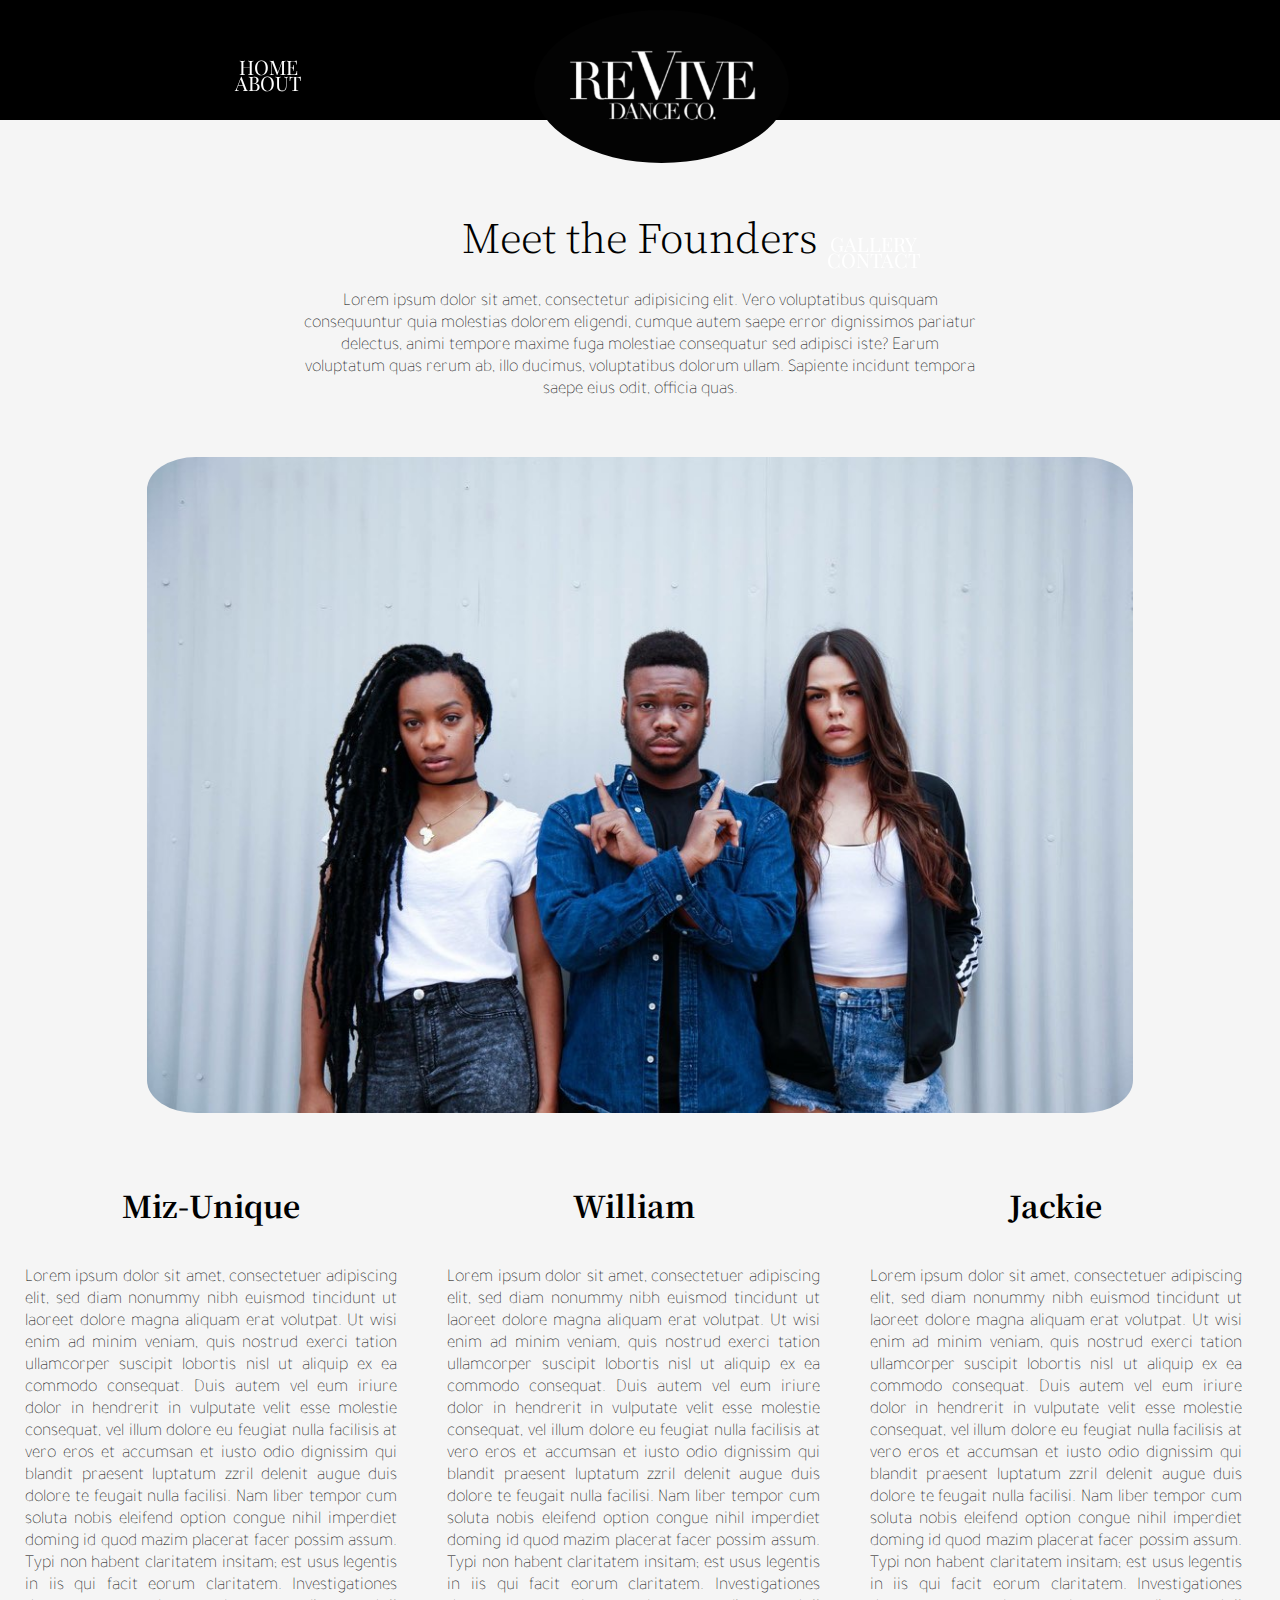
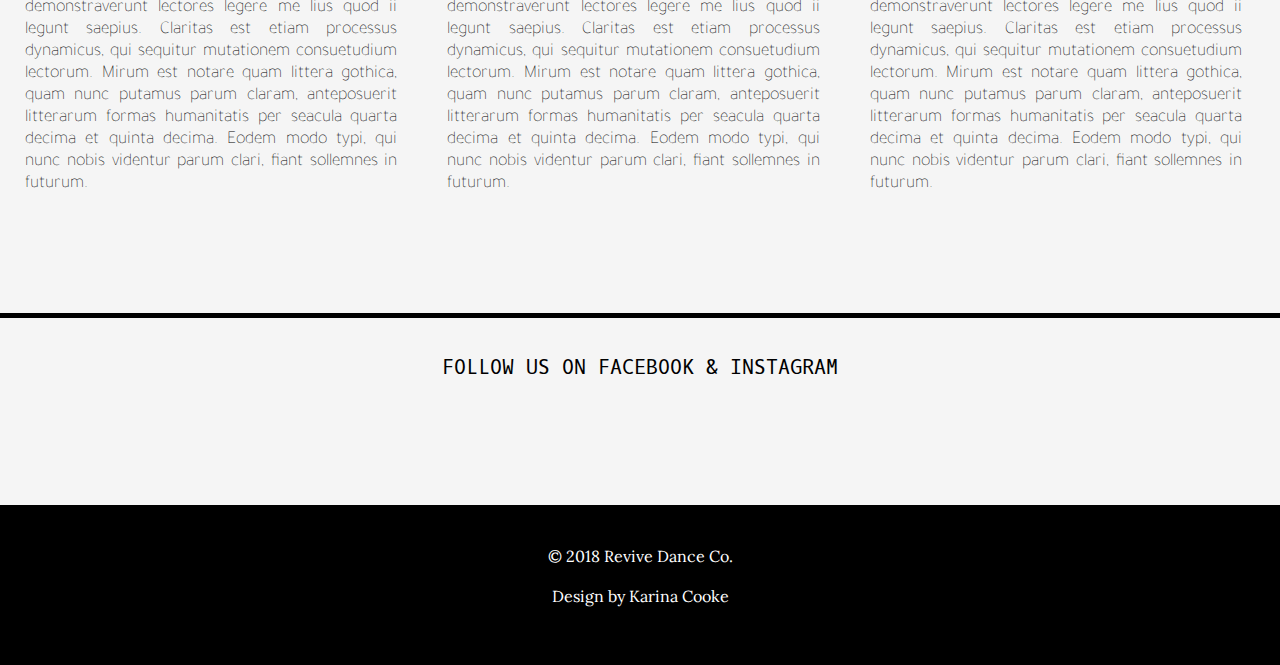
==== about.html @ f7e2292c "added about & gallery sections" ====
<!DOCTYPE html>
<html lang="en">
<head>
    <meta charset="UTF-8">
    <meta name="viewport" content="width=device-width, initial-scale=1.0">
    <meta http-equiv="X-UA-Compatible" content="ie=edge">
    <meta name="author" content="Karina Cooke">
    <meta name="description" content="Revive Dance Company">
    <meta name="keywords" content="Fresno dance, Fresno dance studio, dance instruction, learn to dance">
    <script src="js/script.js"></script>
    <title>Revive Dance Company</title>
    <link href="https://fonts.googleapis.com/css?family=Lora|Noto+Serif+TC|Oxygen+Mono|Playfair+Display|Tajawal:200" rel="stylesheet">
    <link rel="stylesheet" href="https://use.fontawesome.com/releases/v5.5.0/css/all.css" integrity="sha384-B4dIYHKNBt8Bc12p+WXckhzcICo0wtJAoU8YZTY5qE0Id1GSseTk6S+L3BlXeVIU" crossorigin="anonymous">
    <link rel="stylesheet" href="css/about.css">
</head>
<body>
    <header>
        <nav class="nav-bar">
            <ul class="left-list">
                <li class="list-item">
                    <a href="index.html">HOME</a>
                </li>
                <li class="list-item">
                    <a href="about.html">ABOUT</a>
                </li>
            </ul>
            <a  href="index.html"><img class="logo"src="img/revive-black-logo.jpg" alt=""></a>
            <ul class="right-list">
                <li class="list-item">
                    <a href="gallery.html">GALLERY</a>
                </li>
                <li class="list-item">
                    <a href="contact.html">CONTACT</a>
                </li>
            </ul>
        </nav>
    </header>
    <main class="hero">
        <section class="mission">
        <h1>Meet the Founders</h1>
            <p class="statement">
                Lorem ipsum dolor sit amet, consectetur adipisicing elit. Vero voluptatibus quisquam consequuntur quia molestias dolorem eligendi, cumque autem saepe error dignissimos pariatur delectus, animi tempore maxime fuga molestiae consequatur sed adipisci iste? Earum voluptatum quas rerum ab, illo ducimus, voluptatibus dolorum ullam. Sapiente incidunt tempora saepe eius odit, officia quas.
            </p>
        </section>
        <img class="founders" src="img/founders.jpg">
        <section class="main">
        
        <div class="col">
            <h1 class="text">Miz-Unique</h1>
            <p class="p">Lorem ipsum dolor sit amet, consectetuer adipiscing elit,
                sed diam nonummy nibh euismod tincidunt ut laoreet dolore
                magna aliquam erat volutpat. Ut wisi enim ad minim veniam,
                quis nostrud exerci tation ullamcorper suscipit lobortis nisl
                ut aliquip ex ea commodo consequat. Duis autem vel eum iriure
                dolor in hendrerit in vulputate velit esse molestie consequat,
                vel illum dolore eu feugiat nulla facilisis at vero eros et
                accumsan et iusto odio dignissim qui blandit praesent luptatum
                zzril delenit augue duis dolore te feugait nulla facilisi.
                Nam liber tempor cum soluta nobis eleifend option congue
                nihil imperdiet doming id quod mazim placerat facer possim
                assum. Typi non habent claritatem insitam; est usus legentis
                in iis qui facit eorum claritatem. Investigationes
                demonstraverunt lectores legere me lius quod ii legunt saepius.
                Claritas est etiam processus dynamicus, qui sequitur mutationem
                consuetudium lectorum. Mirum est notare quam littera gothica,
                quam nunc putamus parum claram, anteposuerit litterarum formas
                humanitatis per seacula quarta decima et quinta decima. Eodem
                modo typi, qui nunc nobis videntur parum clari, fiant sollemnes
                in futurum.</p>
        </div>
        
        <div class="col">
            <h1 class="text">William</h1>
            <p class="p">Lorem ipsum dolor sit amet, consectetuer adipiscing elit,
                sed diam nonummy nibh euismod tincidunt ut laoreet dolore
                magna aliquam erat volutpat. Ut wisi enim ad minim veniam,
                quis nostrud exerci tation ullamcorper suscipit lobortis nisl
                ut aliquip ex ea commodo consequat. Duis autem vel eum iriure
                dolor in hendrerit in vulputate velit esse molestie consequat,
                vel illum dolore eu feugiat nulla facilisis at vero eros et
                accumsan et iusto odio dignissim qui blandit praesent luptatum
                zzril delenit augue duis dolore te feugait nulla facilisi.
                Nam liber tempor cum soluta nobis eleifend option congue
                nihil imperdiet doming id quod mazim placerat facer possim
                assum. Typi non habent claritatem insitam; est usus legentis
                in iis qui facit eorum claritatem. Investigationes
                demonstraverunt lectores legere me lius quod ii legunt saepius.
                Claritas est etiam processus dynamicus, qui sequitur mutationem
                consuetudium lectorum. Mirum est notare quam littera gothica,
                quam nunc putamus parum claram, anteposuerit litterarum formas
                humanitatis per seacula quarta decima et quinta decima. Eodem
                modo typi, qui nunc nobis videntur parum clari, fiant sollemnes
                in futurum.</p>
        </div>
        
        <div class="col">
            <h1 class="text">Jackie</h1>
            <p class="p">Lorem ipsum dolor sit amet, consectetuer adipiscing elit,
                sed diam nonummy nibh euismod tincidunt ut laoreet dolore
                magna aliquam erat volutpat. Ut wisi enim ad minim veniam,
                quis nostrud exerci tation ullamcorper suscipit lobortis nisl
                ut aliquip ex ea commodo consequat. Duis autem vel eum iriure
                dolor in hendrerit in vulputate velit esse molestie consequat,
                vel illum dolore eu feugiat nulla facilisis at vero eros et
                accumsan et iusto odio dignissim qui blandit praesent luptatum
                zzril delenit augue duis dolore te feugait nulla facilisi.
                Nam liber tempor cum soluta nobis eleifend option congue
                nihil imperdiet doming id quod mazim placerat facer possim
                assum. Typi non habent claritatem insitam; est usus legentis
                in iis qui facit eorum claritatem. Investigationes
                demonstraverunt lectores legere me lius quod ii legunt saepius.
                Claritas est etiam processus dynamicus, qui sequitur mutationem
                consuetudium lectorum. Mirum est notare quam littera gothica,
                quam nunc putamus parum claram, anteposuerit litterarum formas
                humanitatis per seacula quarta decima et quinta decima. Eodem
                modo typi, qui nunc nobis videntur parum clari, fiant sollemnes
                in futurum.</p>
        </div>
        
    </section>
    </main>
    <footer class="footer">
        <div class="social">
            <p class="follow">FOLLOW US ON 
            FACEBOOK & INSTAGRAM</p>
            <a href="https://www.facebook.com/revivedanceco/" target="_blank"><i class="fab fa-facebook"></i>
            </a>
            <a href="https://www.instagram.com/revivedanceco/" target="_blank"><i class="fab fa-instagram"></i>
            </a>
        </div>
        <div class="copyright">
            <p class="by-design">
                &copy; 2018 Revive Dance Co.<br><br>Design by Karina Cooke
            </p>
        </div>
    </footer>
</body>
</html>
---- css/about.css ----
body {
    margin: 0 auto;
    align-items: center;
    justify-content: center;
    background-color: whitesmoke;
}
 .nav-bar {
    width: 100%;
    height: 120px;
    position: fixed;
    background-color: black;
}
 .left-list {
    width: 23%;
    float: left;
    padding: 40px;
    margin-top: 10px;
    margin-left: 150px;
}
 .list-item {
    width: 150px;
    height: 10px;
    float: left;
    padding: 3px;
    text-align: center;
    list-style-type: none;
}
 .list-item a {
     color: white;
     padding: 3px;
     font-size: 20px;
     text-decoration: none;
     font-family: 'Playfair Display', serif;
 }
 .logo {
    width: 255px;
    display: inline-block;
    margin: 0 auto;
    border: 10px;
    padding: 10px;
    border-radius: 50%;
}
 .right-list {
    width: 23%;
    float: right;
    padding: 40px;
    margin-top: 10px;
    margin-right: 150px;
}
.hero {
    padding: 180px 0px 100px 0px;
}

.mission {
    width: 100%;
    height: 250px;
    text-align: center;
    align-items: center;
    justify-content: center;
    background-color: whitesmoke;
    font-family: 'Noto Serif TC', serif;
}

.mission h1 {
    font-size: 40px;
    font-weight: lighter;
}

.statement {
    margin: 0px 300px;
    font-size: 18px;
    font-weight: lighter;
    font-family: 'Tajawal', sans-serif;
}

.founders {
    width: 77%;
    display: block;
    margin: 0 auto;
    padding: 0px;
    border-radius: 5%;
}


.main {
    margin: 0 auto;
    width: 100%;
    height: 250px;
    text-align: center;
    align-items: center;
    justify-content: center;
    background-color: whitesmoke;
    font-family: 'Noto Serif TC', serif;
}

.col {
    height:700px;
    width: 33%;
    margin: 50px 0px;
    float: left;
    text-align: justify;
}

.text {
    font-size: 30px;
    text-align: center;
}

.p {
    margin: 40px 25px;
    padding 0px 25px;
    text-align: justify;
    font-size: 18px;
    font-weight: lighter;
    font-family: 'Tajawal', sans-serif;
}


.footer {
    width: 100%;
    height: 130px;
    clear: both;
    background-color: whitesmoke;
}

.social, .copyright, .by-design {
    width: 100%;
    float: left;
    text-align: center;
}

.social {
    margin-bottom: 45px;
    border-top: 5px solid black;
    font-size: 20px;
    font-weight: normal;
    font-family: 'Oxygen Mono', monospace;
    background-color: whitesmoke;
}

.social a {
    margin: 10px 0px; 
    text-decoration: none;
}

.follow {
    margin: 3px 0px;
    padding: 33px 0px;
    text-align: center;
}

.fab {
    font-size: 33px;
}
    
.fa-facebook {
    color: black;
    margin-right: 10px;
}

.fa-instagram {
    color: black;
    margin-left: 10px;
}

.copyright {
    color: white;
    height: 160px;
    font-size: 16px;
    font-weight: normal;
    font-family: 'Lora', serif;
    background-color: black;
}

.by-design {
    padding: 25px 0px;
}
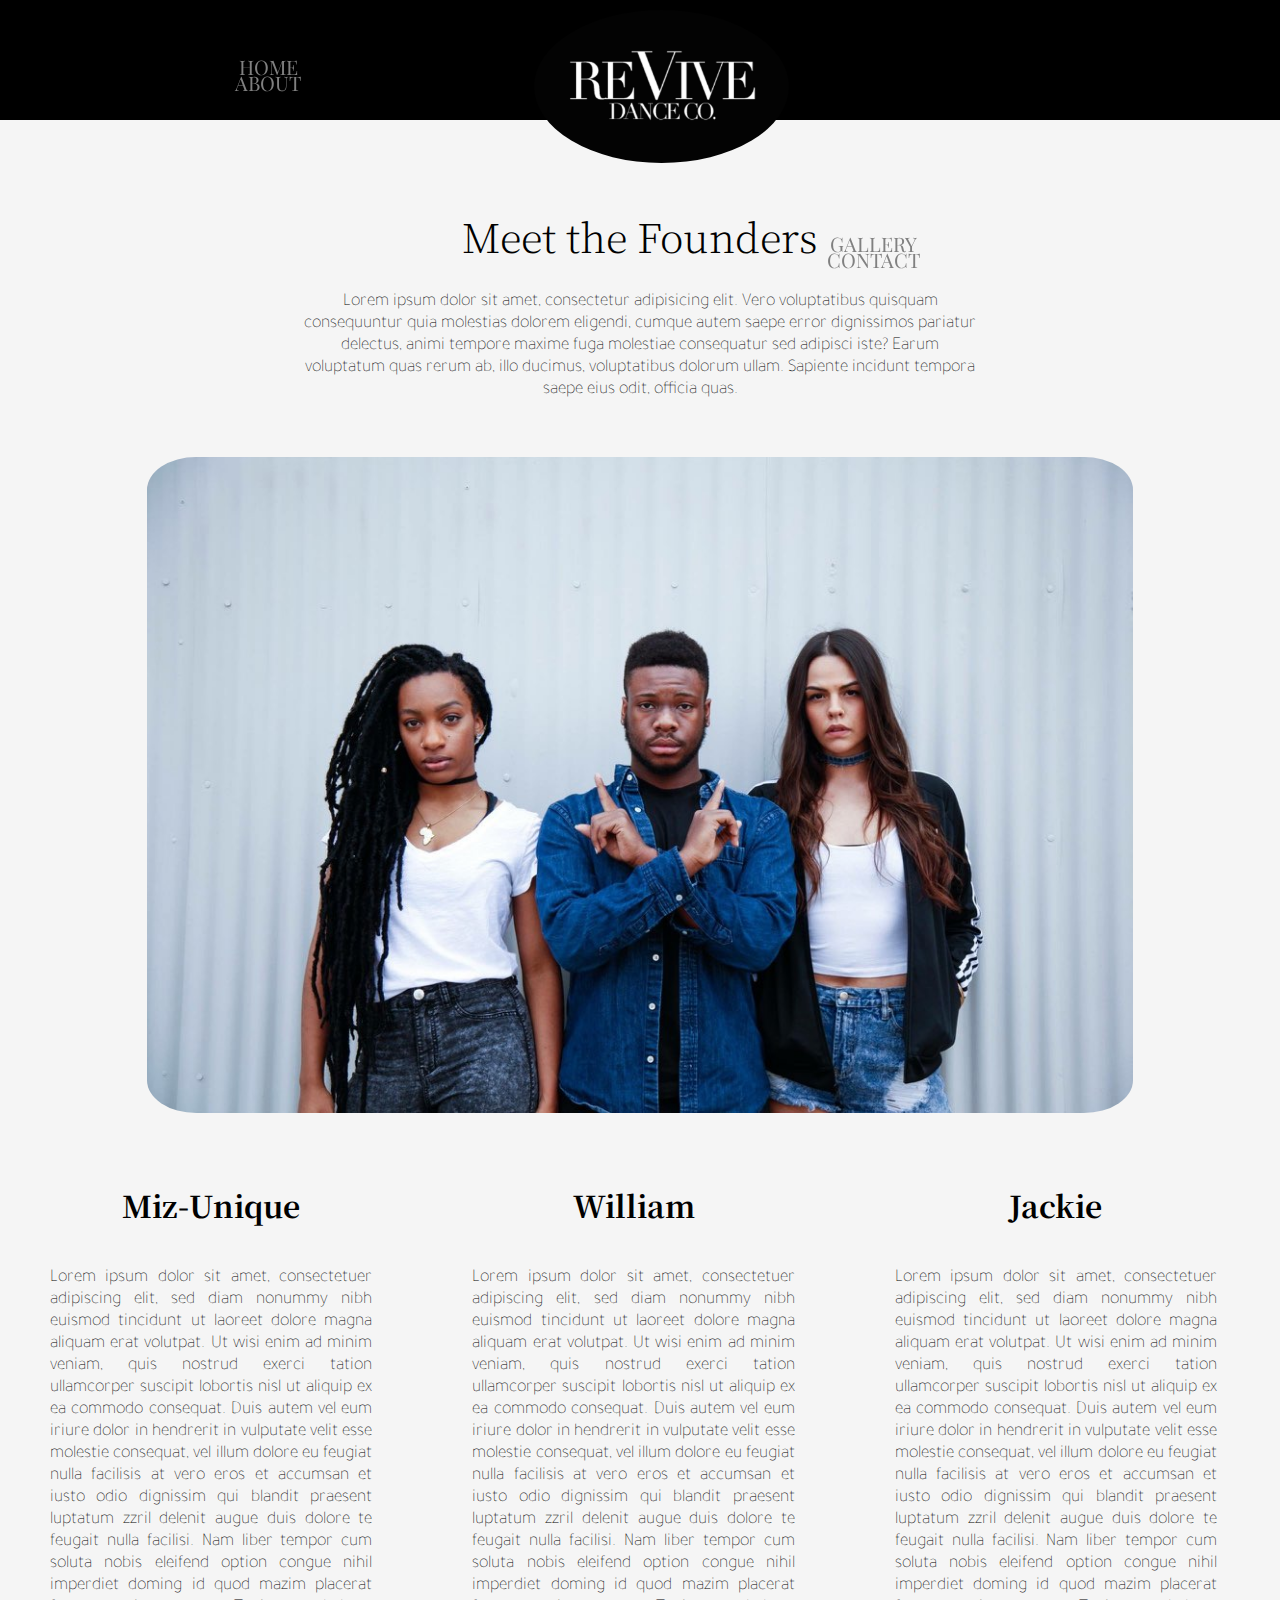
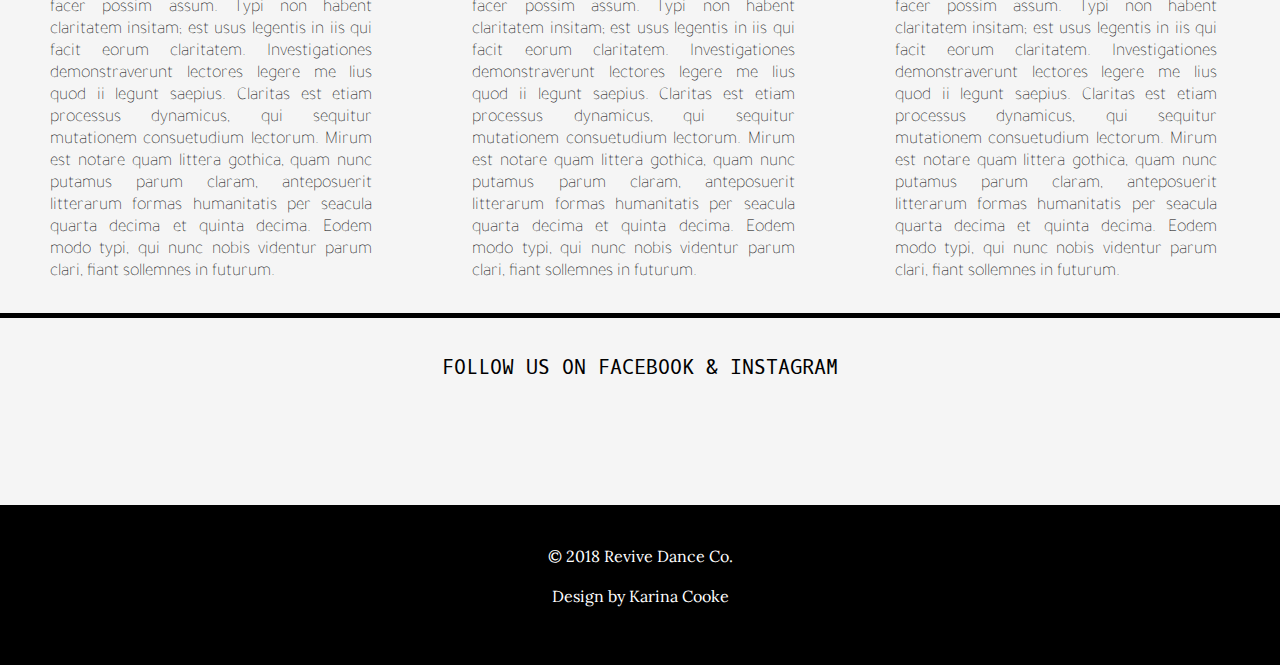
==== commit fb6c732b: "revive in visual studio" ====
--- a/about.html
+++ b/about.html
@@ -7,7 +7,6 @@
     <meta name="author" content="Karina Cooke">
     <meta name="description" content="Revive Dance Company">
     <meta name="keywords" content="Fresno dance, Fresno dance studio, dance instruction, learn to dance">
-    <script src="js/script.js"></script>
     <title>Revive Dance Company</title>
     <link href="https://fonts.googleapis.com/css?family=Lora|Noto+Serif+TC|Oxygen+Mono|Playfair+Display|Tajawal:200" rel="stylesheet">
     <link rel="stylesheet" href="https://use.fontawesome.com/releases/v5.5.0/css/all.css" integrity="sha384-B4dIYHKNBt8Bc12p+WXckhzcICo0wtJAoU8YZTY5qE0Id1GSseTk6S+L3BlXeVIU" crossorigin="anonymous">
@@ -15,7 +14,7 @@
 </head>
 <body>
     <header>
-        <nav class="nav-bar">
+        <nav id="navigation" class="nav-bar">
             <ul class="left-list">
                 <li class="list-item">
                     <a href="index.html">HOME</a>
@@ -36,7 +35,7 @@
         </nav>
     </header>
     <main class="hero">
-        <section class="mission">
+        <section class="meet">
         <h1>Meet the Founders</h1>
             <p class="statement">
                 Lorem ipsum dolor sit amet, consectetur adipisicing elit. Vero voluptatibus quisquam consequuntur quia molestias dolorem eligendi, cumque autem saepe error dignissimos pariatur delectus, animi tempore maxime fuga molestiae consequatur sed adipisci iste? Earum voluptatum quas rerum ab, illo ducimus, voluptatibus dolorum ullam. Sapiente incidunt tempora saepe eius odit, officia quas.
@@ -134,5 +133,42 @@
             </p>
         </div>
     </footer>
-</body>
+    <script src="js/script.js"></script>
+<!-- Code injected by live-server -->
+<script type="text/javascript">
+	// <![CDATA[  <-- For SVG support
+	if ('WebSocket' in window) {
+		(function () {
+			function refreshCSS() {
+				var sheets = [].slice.call(document.getElementsByTagName("link"));
+				var head = document.getElementsByTagName("head")[0];
+				for (var i = 0; i < sheets.length; ++i) {
+					var elem = sheets[i];
+					head.removeChild(elem);
+					var rel = elem.rel;
+					if (elem.href && typeof rel != "string" || rel.length == 0 || rel.toLowerCase() == "stylesheet") {
+						var url = elem.href.replace(/(&|\?)_cacheOverride=\d+/, '');
+						elem.href = url + (url.indexOf('?') >= 0 ? '&' : '?') + '_cacheOverride=' + (new Date().valueOf());
+					}
+					head.appendChild(elem);
+				}
+			}
+			var protocol = window.location.protocol === 'http:' ? 'ws://' : 'wss://';
+			var address = protocol + window.location.host + window.location.pathname + '/ws';
+			var socket = new WebSocket(address);
+			socket.onmessage = function (msg) {
+				if (msg.data == 'reload') window.location.reload();
+				else if (msg.data == 'refreshcss') refreshCSS();
+			};
+			if (sessionStorage && !sessionStorage.getItem('IsThisFirstTime_Log_From_LiveServer')) {
+				console.log('Live reload enabled.');
+				sessionStorage.setItem('IsThisFirstTime_Log_From_LiveServer', true);
+			}
+		})();
+	}
+	else {
+		console.error('Upgrade your browser. This Browser is NOT supported WebSocket for Live-Reloading.');
+	}
+	// ]]>
+</script></body>
 </html>--- a/css/about.css
+++ b/css/about.css
@@ -10,6 +10,16 @@
     position: fixed;
     background-color: black;
 }
+.nav-color{
+    background-color: black;
+    transition: 1s ease-in-out;
+}
+
+.nav-inverse{
+    background-color: transparent;
+    transition: 1s ease-in-out;
+}
+
  .left-list {
     width: 23%;
     float: left;
@@ -26,7 +36,7 @@
     list-style-type: none;
 }
  .list-item a {
-     color: white;
+     color: gray;
      padding: 3px;
      font-size: 20px;
      text-decoration: none;
@@ -51,7 +61,7 @@
     padding: 180px 0px 100px 0px;
 }
 
-.mission {
+.meet {
     width: 100%;
     height: 250px;
     text-align: center;
@@ -61,7 +71,7 @@
     font-family: 'Noto Serif TC', serif;
 }
 
-.mission h1 {
+.meet h1 {
     font-size: 40px;
     font-weight: lighter;
 }
@@ -108,7 +118,7 @@
 
 .p {
     margin: 40px 25px;
-    padding 0px 25px;
+    padding: 0px 25px;
     text-align: justify;
     font-size: 18px;
     font-weight: lighter;
